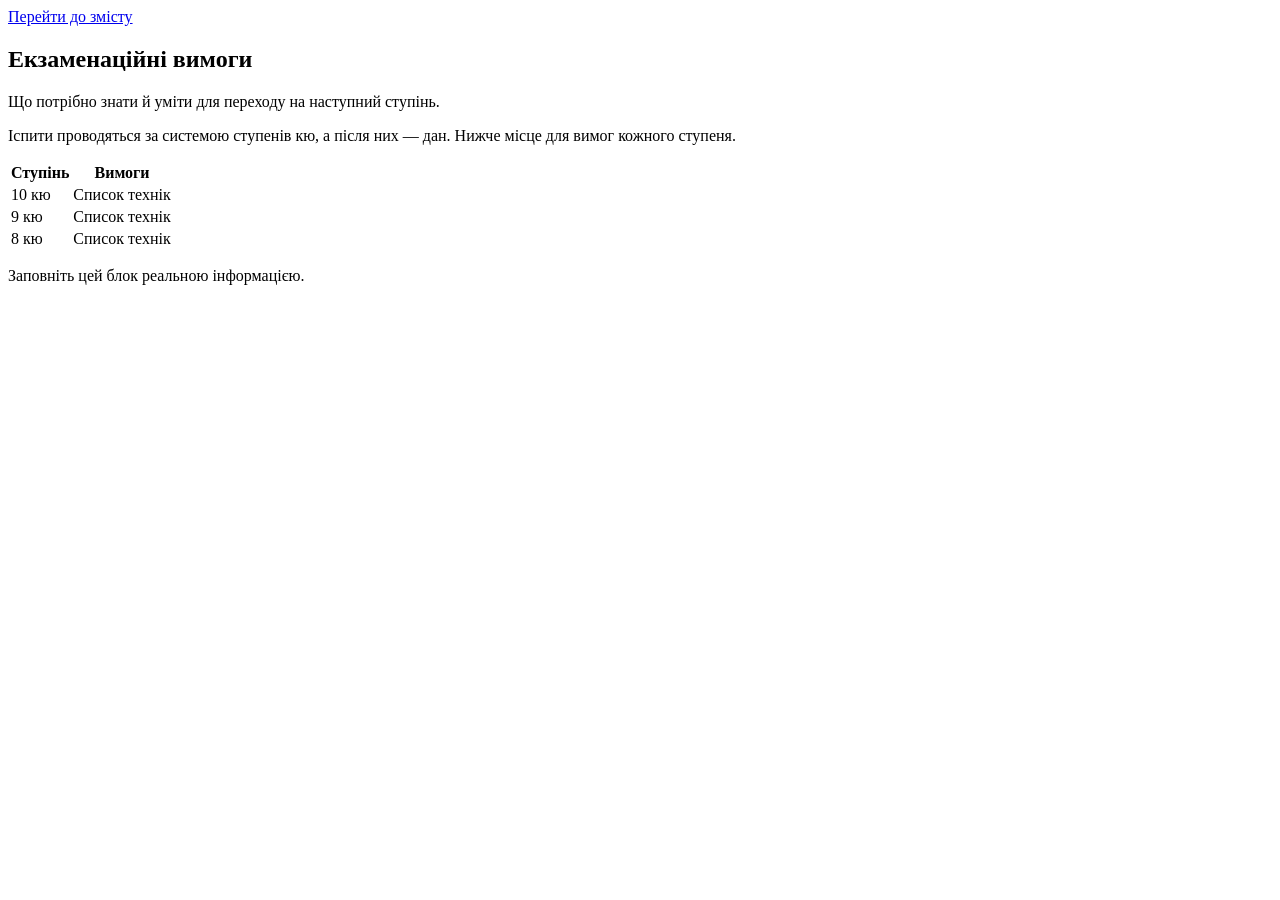
==== exam.html @ c99b31b0 "Add files via upload" ====
<!DOCTYPE html>
<html lang="uk">
<head>
<meta charset="UTF-8">
<meta name="viewport" content="width=device-width, initial-scale=1">
<title>Екзаменаційні вимоги — Айкідо Львів</title>
<meta name="description" content="Екзаменаційні вимоги академії айкідо Йосінкан у Львові.">
<link rel="preconnect" href="https://fonts.googleapis.com">
<link rel="preconnect" href="https://fonts.gstatic.com" crossorigin>
<link href="https://fonts.googleapis.com/css2?family=Onest:wght@400;500;600&family=Unbounded:wght@500;700&display=swap" rel="stylesheet">
<link rel="stylesheet" href="css/style.css">
</head>
<body>
<a class="skip" href="#main">Перейти до змісту</a>
<div id="site-header"></div>
<main id="main">
<section class="page-head"><div class="wrap"><h1>Екзаменаційні вимоги</h1><p>Що потрібно знати й уміти для переходу на наступний ступінь.</p></div></section>
<section class="section"><div class="wrap">
<div class="article"><p>Іспити проводяться за системою ступенів кю, а після них — дан. Нижче місце для вимог кожного ступеня.</p>
<table class="table"><thead><tr><th>Ступінь</th><th>Вимоги</th></tr></thead><tbody>
<tr><td>10 кю</td><td>Список технік</td></tr><tr><td>9 кю</td><td>Список технік</td></tr><tr><td>8 кю</td><td>Список технік</td></tr></tbody></table><p class="note">Заповніть цей блок реальною інформацією.</p></div>
</div></section>
</main>
<div id="site-footer"></div>
<script src="js/data.js"></script>
<script src="js/layout.js"></script>
<script src="js/main.js"></script>
</body>
</html>
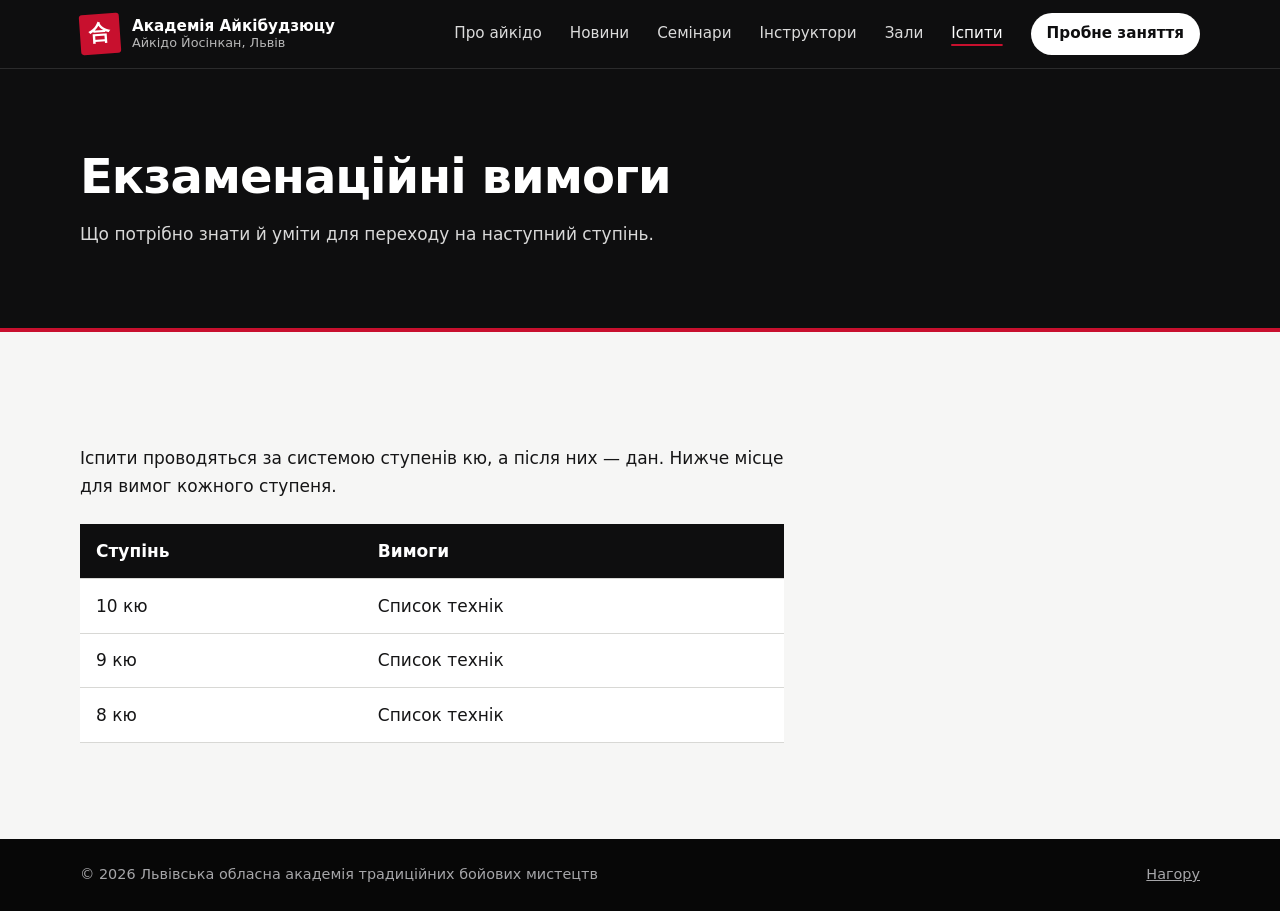
==== commit 9a5a74f7: "Update exam.html" ====
--- a/exam.html
+++ b/exam.html
@@ -18,12 +18,11 @@
 <section class="section"><div class="wrap">
 <div class="article"><p>Іспити проводяться за системою ступенів кю, а після них — дан. Нижче місце для вимог кожного ступеня.</p>
 <table class="table"><thead><tr><th>Ступінь</th><th>Вимоги</th></tr></thead><tbody>
-<tr><td>10 кю</td><td>Список технік</td></tr><tr><td>9 кю</td><td>Список технік</td></tr><tr><td>8 кю</td><td>Список технік</td></tr></tbody></table><p class="note">Заповніть цей блок реальною інформацією.</p></div>
-</div></section>
+<tr><td>10 кю</td><td>Список технік</td></tr><tr><td>9 кю</td><td>Список технік</td></tr><tr><td>8 кю</td><td>Список технік</td></tr></tbody></table>
 </main>
 <div id="site-footer"></div>
 <script src="js/data.js"></script>
 <script src="js/layout.js"></script>
 <script src="js/main.js"></script>
 </body>
-</html>+</html>
--- a/css/style.css
+++ b/css/style.css
@@ -0,0 +1,117 @@
+:root{
+  --black:#0e0e0f; --black-2:#232325; --paper:#f6f6f5; --tint:#ebebe9;
+  --ink:#151516; --muted:#5c5c61; --seal:#c8102e; --line:#d8d8d5;
+  --f-head:"Unbounded","Onest",system-ui,sans-serif; --f-body:"Onest",system-ui,sans-serif;
+  --wrap:1120px;
+}
+*{box-sizing:border-box;margin:0}
+html{scroll-behavior:smooth;scroll-padding-top:76px}
+body{font:400 1.0625rem/1.65 var(--f-body);color:var(--ink);background:var(--paper)}
+a{color:inherit}
+:focus-visible{outline:3px solid var(--seal);outline-offset:3px}
+.wrap{width:min(var(--wrap),100% - 2.5rem);margin-inline:auto}
+.skip{position:absolute;left:-999px;top:0;background:#fff;padding:.5rem 1rem;z-index:100}
+.skip:focus{left:0}
+
+/* header */
+.site-header{position:sticky;top:0;z-index:50;background:var(--black);color:#fff;border-bottom:1px solid #ffffff1f}
+.bar{display:flex;align-items:center;justify-content:space-between;gap:1rem;min-height:68px}
+.brand{display:flex;align-items:center;gap:.75rem;text-decoration:none}
+.hanko{display:grid;place-items:center;width:40px;height:40px;background:var(--seal);color:#fff;font:700 1.35rem/1 serif;border-radius:3px;transform:rotate(-4deg)}
+.brand-text{display:flex;flex-direction:column;font:600 .95rem/1.2 var(--f-body)}
+.brand-text small{font-weight:400;opacity:.7;font-size:.8rem}
+.nav{display:flex;align-items:center;gap:1.75rem;font-size:.95rem}
+.nav a{text-decoration:none;opacity:.85}
+.nav a:hover{opacity:1;text-decoration:underline;text-underline-offset:6px}
+.nav-cta{background:#fff;color:var(--black);padding:.5rem 1rem;border-radius:999px;font-weight:600;opacity:1!important}
+.menu-btn{display:none;background:none;border:1px solid #ffffff55;color:#fff;font:inherit;padding:.4rem .9rem;border-radius:999px;cursor:pointer}
+
+/* hero */
+.hero{position:relative;overflow:hidden;background:var(--black);color:#fff;padding:clamp(4rem,10vw,8rem) 0 clamp(4rem,9vw,7rem)}
+.kanji{position:absolute;right:-2%;top:50%;transform:translateY(-50%);font:700 clamp(9rem,26vw,24rem)/1 "Noto Serif JP",serif;letter-spacing:-.04em;color:var(--black-2);writing-mode:vertical-rl;user-select:none;opacity:.9}
+.hero-inner{position:relative;max-width:var(--wrap)}
+.hero h1{font:700 clamp(2.1rem,5.6vw,4.2rem)/1.08 var(--f-head);max-width:13ch;letter-spacing:-.02em;animation:rise .8s ease-out both}
+.lead{max-width:34rem;margin-top:1.5rem;font-size:1.15rem;color:#d9d9d9}
+.actions{display:flex;flex-wrap:wrap;gap:.9rem;margin-top:2.25rem}
+.btn{display:inline-block;padding:.85rem 1.5rem;border-radius:999px;font-weight:600;text-decoration:none;border:2px solid transparent;transition:background .2s,color .2s}
+.btn-primary{background:var(--seal);color:#fff}
+.btn-primary:hover{background:#e0203d}
+.btn-ghost{border-color:#ffffff77;color:#fff}
+.btn-ghost:hover{background:#fff;color:var(--black)}
+@keyframes rise{from{opacity:0;transform:translateY(18px)}to{opacity:1;transform:none}}
+
+/* sections */
+.section{padding:clamp(3.5rem,8vw,6rem) 0}
+.tint{background:var(--tint)}
+h2{font:700 clamp(1.5rem,3.2vw,2.2rem)/1.2 var(--f-head);letter-spacing:-.01em;margin-bottom:1.25rem}
+h3{font:600 1.15rem/1.3 var(--f-body);margin-bottom:.5rem}
+.split{display:grid;grid-template-columns:1fr 1.1fr;gap:clamp(2rem,6vw,5rem);align-items:start}
+.prose p+p{margin-top:1rem}
+.prose,.muted{max-width:34rem}
+.muted{color:var(--muted)}
+.quote{font:500 1.35rem/1.5 var(--f-body);border-left:4px solid var(--seal);padding-left:1.25rem;max-width:28rem}
+.trio{display:grid;grid-template-columns:repeat(3,1fr);gap:2.5rem;margin-top:1rem}
+.trio article{border-top:2px solid var(--black);padding-top:1rem}
+.head-row{display:flex;justify-content:space-between;align-items:baseline;gap:1rem}
+.more{font-weight:600;color:var(--black);text-underline-offset:5px}
+
+/* news */
+.news-grid{display:grid;grid-template-columns:repeat(3,1fr);gap:1.5rem;margin-top:1rem}
+.news-card{display:flex;flex-direction:column;gap:.5rem;padding:1.5rem;background:#fff;border:1px solid var(--line);border-radius:6px;text-decoration:none}
+.news-card:hover h3{text-decoration:underline;text-underline-offset:4px}
+.news-card time{font-size:.85rem;color:var(--muted)}
+.news-card p{color:var(--muted);font-size:.98rem}
+
+/* events */
+.events{list-style:none;padding:0;display:grid;gap:1rem}
+.events li{display:grid;grid-template-columns:5.5rem 1fr;gap:1.25rem;padding-bottom:1rem;border-bottom:1px solid var(--line)}
+.ev-date{font:700 1rem/1.25 var(--f-head);color:var(--seal)}
+.events p{color:var(--muted);font-size:.95rem}
+
+/* team links */
+.links-col{display:grid}
+.big-link{display:block;padding:1rem 0;border-bottom:1px solid var(--line);font:600 1.2rem var(--f-body);text-decoration:none;transition:padding-left .2s}
+.big-link:hover{padding-left:.75rem;color:var(--seal)}
+
+/* contact */
+.contact{background:var(--black);color:#fff}
+.contact p{color:#d9d9d9}
+.contact-list p{margin:0 0 .4rem}
+.contact-list a{font:600 1.4rem var(--f-head);text-decoration:none;color:#fff;letter-spacing:-.01em}
+.contact-list a:hover{text-decoration:underline;text-underline-offset:6px}
+.contact-list p:nth-child(4) a{font:500 1.15rem var(--f-body)}
+.socials{display:flex;flex-wrap:wrap;gap:1.25rem;margin-top:1.5rem!important}
+.socials a{font:500 1rem var(--f-body)!important;opacity:.85}
+
+.site-footer{background:#070707;color:#a6a6a9;padding:1.5rem 0;font-size:.9rem}
+.foot{display:flex;justify-content:space-between;gap:1rem;flex-wrap:wrap}
+
+@media (max-width:860px){
+  .split,.trio,.news-grid{grid-template-columns:1fr}
+  .menu-btn{display:block}
+  .nav{display:none;position:absolute;left:0;right:0;top:100%;background:var(--black);flex-direction:column;align-items:flex-start;padding:1.25rem;gap:1rem;border-bottom:1px solid #ffffff1f}
+  .nav.open{display:flex}
+  .kanji{opacity:.5;right:-8%}
+}
+@media (prefers-reduced-motion:reduce){*{animation:none!important;transition:none!important;scroll-behavior:auto!important}}
+
+/* inner pages */
+.page-head{background:var(--black);color:#fff;padding:clamp(3rem,7vw,5rem) 0;border-bottom:4px solid var(--seal)}
+.page-head h1{font:700 clamp(1.8rem,4.5vw,3rem)/1.15 var(--f-head);letter-spacing:-.02em}
+.page-head p{margin-top:1rem;max-width:36rem;color:#d9d9d9}
+.site-nav a.active,.nav a.active{opacity:1;text-decoration:underline;text-underline-offset:6px;text-decoration-color:var(--seal);text-decoration-thickness:2px}
+.cards{display:grid;grid-template-columns:repeat(auto-fill,minmax(250px,1fr));gap:1.5rem}
+.card{padding:1.5rem;background:#fff;border:1px solid var(--line);border-top:3px solid var(--black);border-radius:4px}
+.card p{color:var(--muted);font-size:.98rem}
+.card .role{color:var(--seal);font-weight:600;font-size:.92rem;margin-bottom:.5rem}
+.avatar{display:grid;place-items:center;width:64px;height:64px;margin-bottom:1rem;background:var(--black);color:#fff;font:700 1.2rem var(--f-head);border-radius:50%}
+.article{max-width:44rem}
+.article h2{margin-top:2.5rem;font-size:1.4rem}
+.article p,.article ul{margin-top:1rem}
+.article ul{padding-left:1.25rem}
+.note{margin-top:2rem;padding:1rem 1.25rem;background:#fff;border-left:4px solid var(--seal);color:var(--muted);font-size:.95rem}
+.news-list{display:grid;gap:1.25rem;max-width:46rem}
+.back{display:inline-block;margin-bottom:1.5rem;font-weight:600}
+.table{width:100%;border-collapse:collapse;margin-top:1.5rem;background:#fff}
+.table th,.table td{padding:.8rem 1rem;border-bottom:1px solid var(--line);text-align:left}
+.table th{background:var(--black);color:#fff;font-weight:600}
